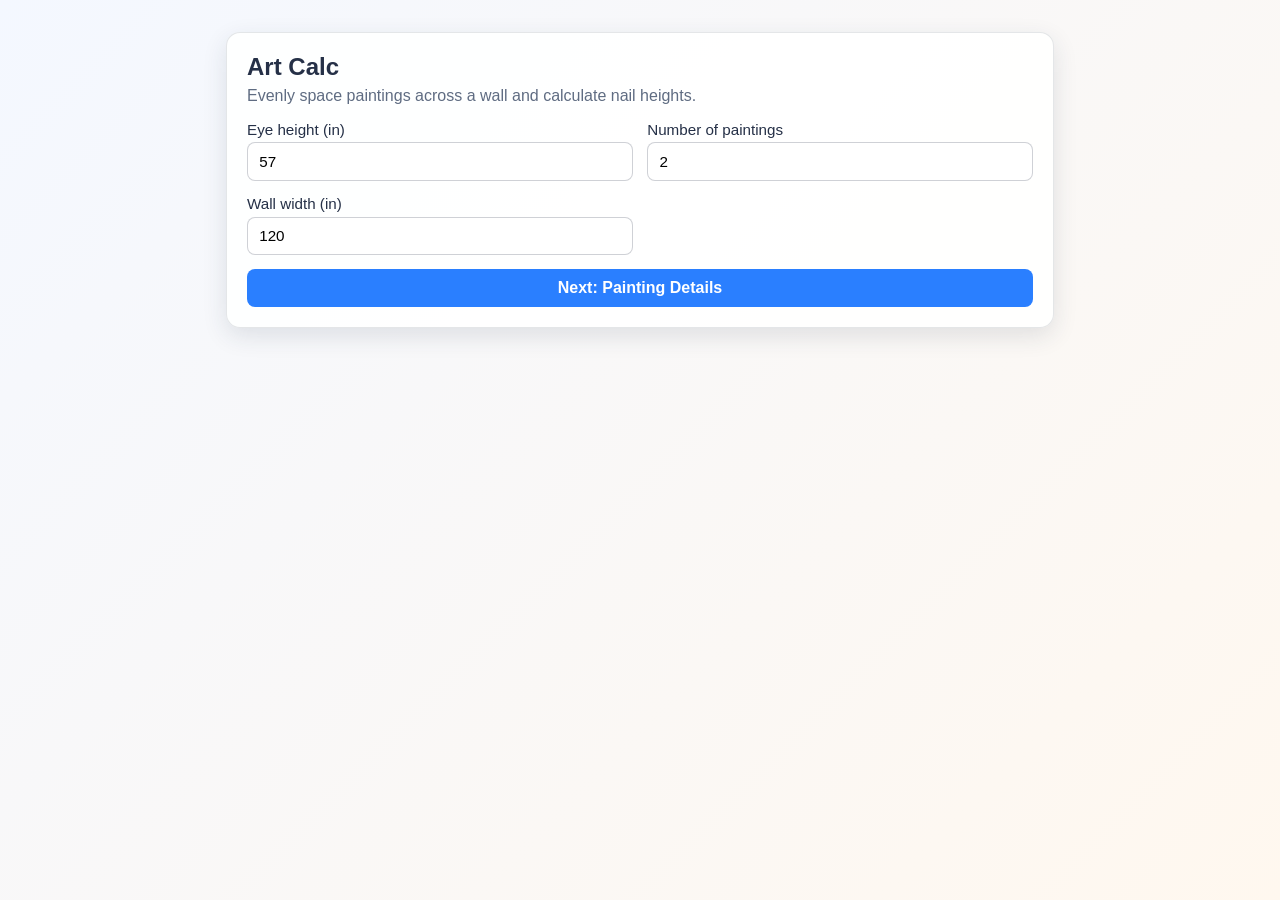
==== index.html @ e27a56c4 "Add multi-painting wall layout workflow with wire distance inputs" ====
<!doctype html>
<html lang="en">
  <head>
    <meta charset="UTF-8" />
    <meta name="viewport" content="width=device-width, initial-scale=1.0" />
    <title>Art Calc</title>
    <link rel="stylesheet" href="styles.css" />
  </head>
  <body>
    <main class="app">
      <section class="card">
        <h1>Art Calc</h1>
        <p class="subtitle">Evenly space paintings across a wall and calculate nail heights.</p>

        <form id="setup-form" class="grid">
          <label>
            Eye height (in)
            <input id="eyeHeight" type="number" step="0.1" min="0" value="57" required />
          </label>

          <label>
            Number of paintings
            <input id="paintingCount" type="number" min="1" max="24" value="2" required />
          </label>

          <label>
            Wall width (in)
            <input id="wallWidth" type="number" step="0.1" min="1" value="120" required />
          </label>

          <button type="submit">Next: Painting Details</button>
        </form>

        <section id="details-section" class="details hidden">
          <h2>Painting Details (inches)</h2>
          <p class="hint">
            <strong>Wire distance</strong> = distance from the <strong>top edge of the painting</strong> down to the wire/hanger contact point where the nail sits when hung.
          </p>

          <form id="details-form">
            <div id="paintings-grid" class="paintings-grid"></div>
            <button type="submit">Calculate Nails</button>
          </form>
        </section>

        <section id="results" class="results hidden" aria-live="polite"></section>
      </section>
    </main>

    <script src="script.js"></script>
  </body>
</html>
---- styles.css ----
:root {
  --bg-a: #f4f8ff;
  --bg-b: #fff8ef;
  --ink: #253047;
  --muted: #5f6c82;
  --accent: #2a7fff;
  --card: rgba(255, 255, 255, 0.88);
}

* {
  box-sizing: border-box;
}

body {
  margin: 0;
  font-family: "Avenir Next", "Segoe UI", sans-serif;
  color: var(--ink);
  background: linear-gradient(135deg, var(--bg-a), var(--bg-b));
  min-height: 100vh;
}

.app {
  max-width: 860px;
  margin: 0 auto;
  padding: 2rem 1rem;
}

.card {
  background: var(--card);
  border: 1px solid rgba(37, 48, 71, 0.12);
  border-radius: 14px;
  padding: 1.25rem;
  box-shadow: 0 8px 24px rgba(37, 48, 71, 0.12);
}

h1,
h2 {
  margin: 0;
}

.subtitle {
  margin-top: 0.35rem;
  color: var(--muted);
}

.grid {
  display: grid;
  grid-template-columns: 1fr 1fr;
  gap: 0.9rem;
  margin-top: 1rem;
}

label {
  display: flex;
  flex-direction: column;
  gap: 0.3rem;
  font-size: 0.95rem;
}

input,
button {
  border: 1px solid rgba(37, 48, 71, 0.22);
  border-radius: 8px;
  padding: 0.6rem 0.7rem;
  font: inherit;
}

button {
  grid-column: span 2;
  border: none;
  background: var(--accent);
  color: white;
  font-weight: 650;
  cursor: pointer;
}

.hidden {
  display: none;
}

.details {
  margin-top: 1.25rem;
}

.hint {
  color: var(--muted);
}

.paintings-grid {
  display: grid;
  gap: 0.9rem;
  margin: 0.8rem 0;
}

.painting-row {
  border: 1px solid rgba(37, 48, 71, 0.16);
  border-radius: 10px;
  padding: 0.8rem;
  display: grid;
  gap: 0.7rem;
  grid-template-columns: repeat(3, 1fr);
}

.results {
  margin-top: 1.2rem;
  padding: 0.9rem;
  border-radius: 10px;
  background: linear-gradient(140deg, #eaf3ff, #fdf7e8);
  border: 1px solid rgba(42, 127, 255, 0.2);
}

table {
  width: 100%;
  border-collapse: collapse;
  margin-top: 0.7rem;
  font-size: 0.95rem;
}

th,
td {
  text-align: left;
  padding: 0.5rem 0.4rem;
  border-bottom: 1px solid rgba(37, 48, 71, 0.12);
}

.error {
  color: #9c1f2b;
  font-weight: 600;
}

@media (max-width: 760px) {
  .grid {
    grid-template-columns: 1fr;
  }

  button {
    grid-column: auto;
  }

  .painting-row {
    grid-template-columns: 1fr;
  }
}
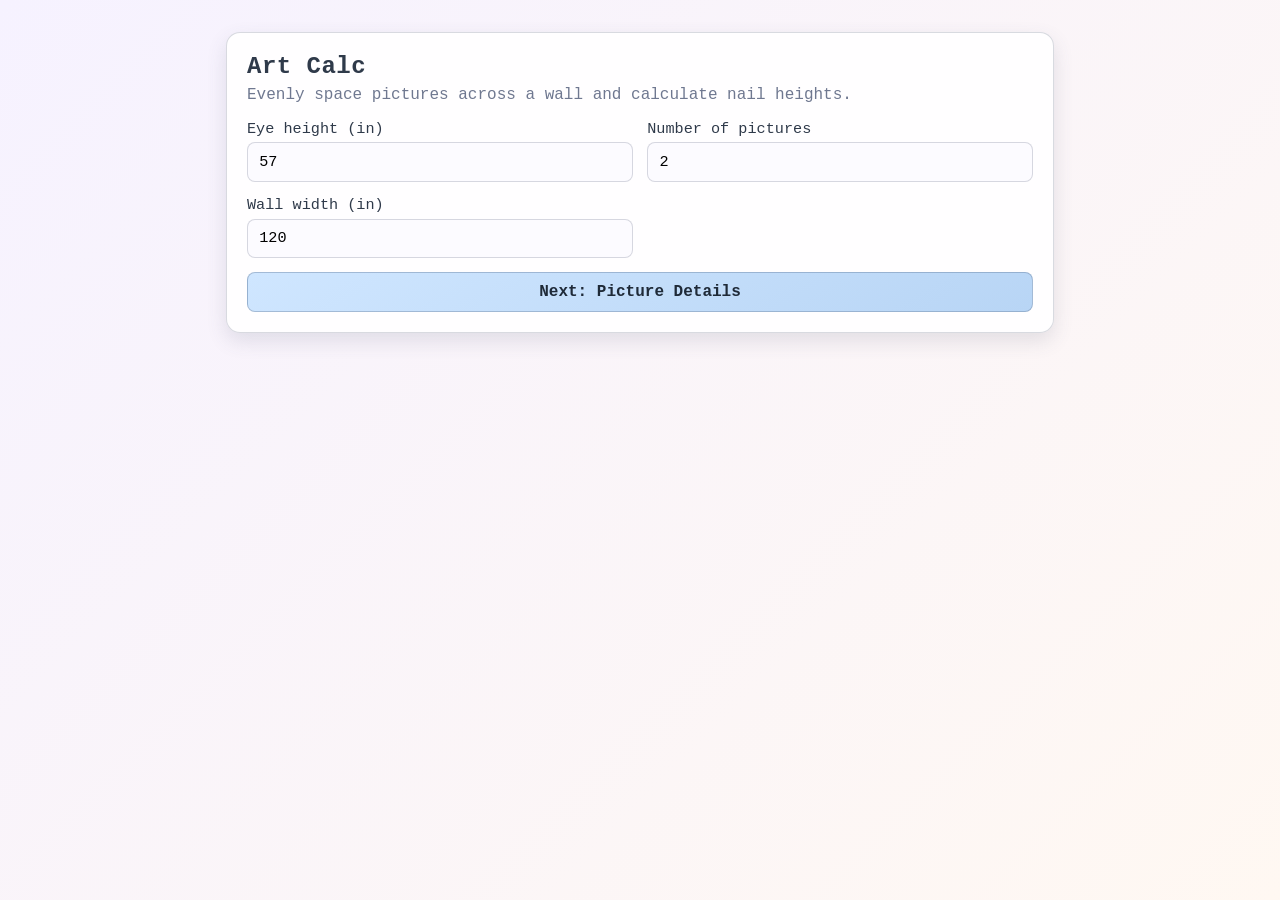
==== commit 551111aa: "Rename painting instructions to picture wording" ====
--- a/index.html
+++ b/index.html
@@ -10,7 +10,7 @@
     <main class="app">
       <section class="card">
         <h1>Art Calc</h1>
-        <p class="subtitle">Evenly space paintings across a wall and calculate nail heights.</p>
+        <p class="subtitle">Evenly space pictures across a wall and calculate nail heights.</p>
 
         <form id="setup-form" class="grid">
           <label>
@@ -19,7 +19,7 @@
           </label>
 
           <label>
-            Number of paintings
+            Number of pictures
             <input id="paintingCount" type="number" min="1" max="24" value="2" required />
           </label>
 
@@ -28,13 +28,13 @@
             <input id="wallWidth" type="number" step="0.1" min="1" value="120" required />
           </label>
 
-          <button type="submit">Next: Painting Details</button>
+          <button type="submit">Next: Picture Details</button>
         </form>
 
         <section id="details-section" class="details hidden">
-          <h2>Painting Details (inches)</h2>
+          <h2>Picture Details (inches)</h2>
           <p class="hint">
-            <strong>Wire distance</strong> = distance from the <strong>top edge of the painting</strong> down to the wire/hanger contact point where the nail sits when hung.
+            <strong>Wire distance</strong> = distance from the <strong>top edge of the picture</strong> down to the wire/hanger contact point where the nail sits when hung.
           </p>
 
           <form id="details-form">
--- a/styles.css
+++ b/styles.css
@@ -1,10 +1,13 @@
 :root {
-  --bg-a: #f4f8ff;
-  --bg-b: #fff8ef;
-  --ink: #253047;
-  --muted: #5f6c82;
-  --accent: #2a7fff;
-  --card: rgba(255, 255, 255, 0.88);
+  --bg-a: #f6f2ff;
+  --bg-b: #fff8f2;
+  --ink: #2f3a4a;
+  --muted: #6f7890;
+  --accent: #7ea9d9;
+  --accent-ink: #1f2a38;
+  --card: rgba(255, 255, 255, 0.9);
+  --field: #fcfbff;
+  --line: rgba(77, 88, 114, 0.22);
 }
 
 * {
@@ -13,7 +16,7 @@
 
 body {
   margin: 0;
-  font-family: "Avenir Next", "Segoe UI", sans-serif;
+  font-family: "Courier New", "Lucida Console", monospace;
   color: var(--ink);
   background: linear-gradient(135deg, var(--bg-a), var(--bg-b));
   min-height: 100vh;
@@ -27,15 +30,16 @@
 
 .card {
   background: var(--card);
-  border: 1px solid rgba(37, 48, 71, 0.12);
+  border: 1px solid var(--line);
   border-radius: 14px;
   padding: 1.25rem;
-  box-shadow: 0 8px 24px rgba(37, 48, 71, 0.12);
+  box-shadow: 0 8px 20px rgba(70, 78, 105, 0.14);
 }
 
 h1,
 h2 {
   margin: 0;
+  letter-spacing: 0.02em;
 }
 
 .subtitle {
@@ -59,18 +63,22 @@
 
 input,
 button {
-  border: 1px solid rgba(37, 48, 71, 0.22);
+  border: 1px solid var(--line);
   border-radius: 8px;
   padding: 0.6rem 0.7rem;
   font: inherit;
 }
 
+input {
+  background: var(--field);
+}
+
 button {
   grid-column: span 2;
-  border: none;
-  background: var(--accent);
-  color: white;
-  font-weight: 650;
+  border: 1px solid rgba(83, 108, 138, 0.35);
+  background: linear-gradient(150deg, #cfe6ff, #b8d5f5);
+  color: var(--accent-ink);
+  font-weight: 700;
   cursor: pointer;
 }
 
@@ -93,20 +101,21 @@
 }
 
 .painting-row {
-  border: 1px solid rgba(37, 48, 71, 0.16);
+  border: 1px solid var(--line);
   border-radius: 10px;
   padding: 0.8rem;
   display: grid;
   gap: 0.7rem;
   grid-template-columns: repeat(3, 1fr);
+  background: linear-gradient(140deg, #fff9f4, #f8fbff);
 }
 
 .results {
   margin-top: 1.2rem;
   padding: 0.9rem;
   border-radius: 10px;
-  background: linear-gradient(140deg, #eaf3ff, #fdf7e8);
-  border: 1px solid rgba(42, 127, 255, 0.2);
+  background: linear-gradient(140deg, #eef6ff, #fff8e9);
+  border: 1px solid rgba(126, 169, 217, 0.45);
 }
 
 table {
@@ -120,11 +129,11 @@
 td {
   text-align: left;
   padding: 0.5rem 0.4rem;
-  border-bottom: 1px solid rgba(37, 48, 71, 0.12);
+  border-bottom: 1px solid rgba(77, 88, 114, 0.16);
 }
 
 .error {
-  color: #9c1f2b;
+  color: #91424f;
   font-weight: 600;
 }
 
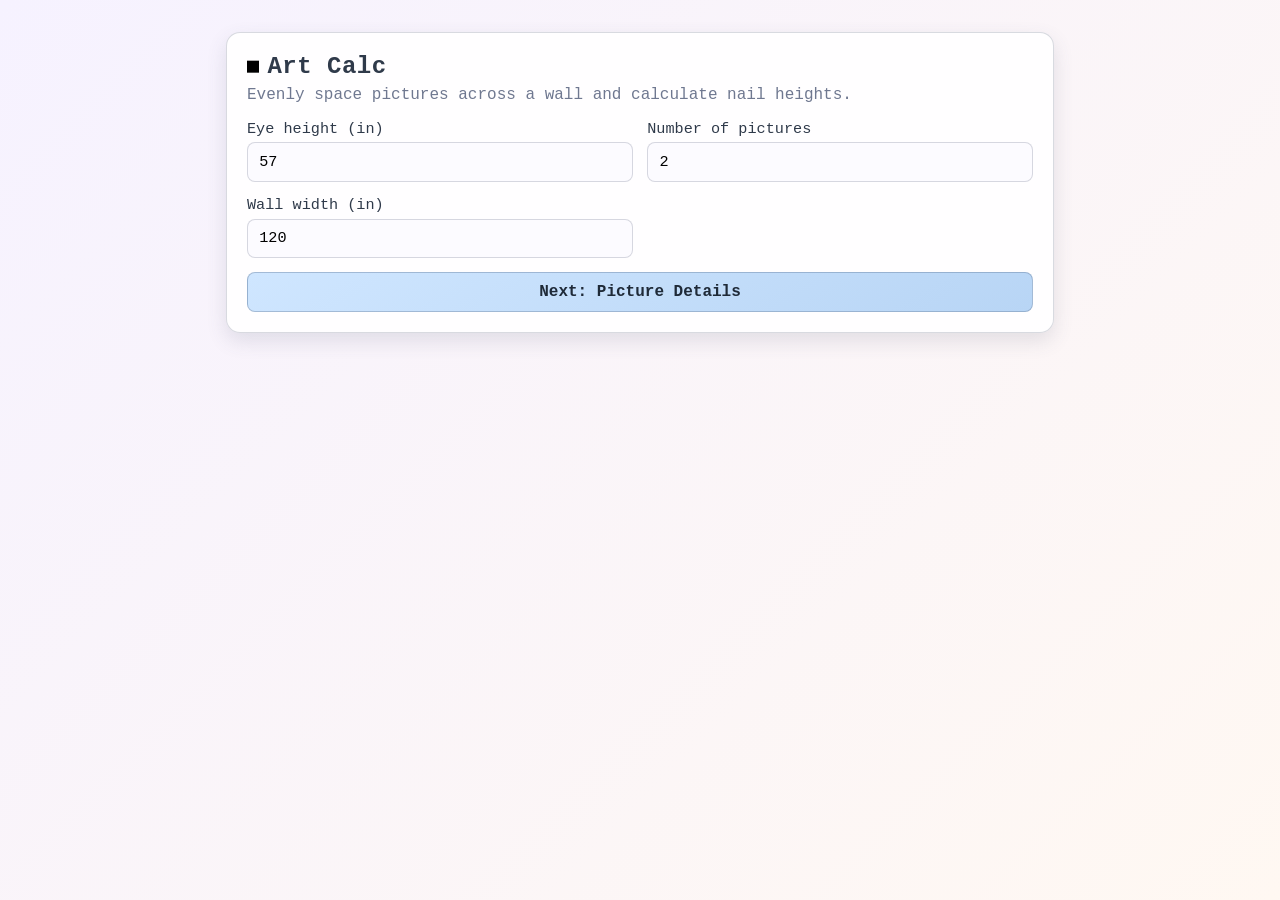
==== commit 7b970865: "Add black square mark beside title" ====
--- a/index.html
+++ b/index.html
@@ -9,7 +9,7 @@
   <body>
     <main class="app">
       <section class="card">
-        <h1>Art Calc</h1>
+        <div class="brand"><span class="mark" aria-hidden="true"></span><h1>Art Calc</h1></div>
         <p class="subtitle">Evenly space pictures across a wall and calculate nail heights.</p>
 
         <form id="setup-form" class="grid">
--- a/styles.css
+++ b/styles.css
@@ -41,6 +41,21 @@
   margin: 0;
   letter-spacing: 0.02em;
 }
+
+.brand {
+  display: inline-flex;
+  align-items: baseline;
+  gap: 0.5rem;
+}
+
+.mark {
+  width: 0.78em;
+  height: 0.78em;
+  background: #000;
+  display: inline-block;
+  transform: translateY(-0.02em);
+}
+
 
 .subtitle {
   margin-top: 0.35rem;
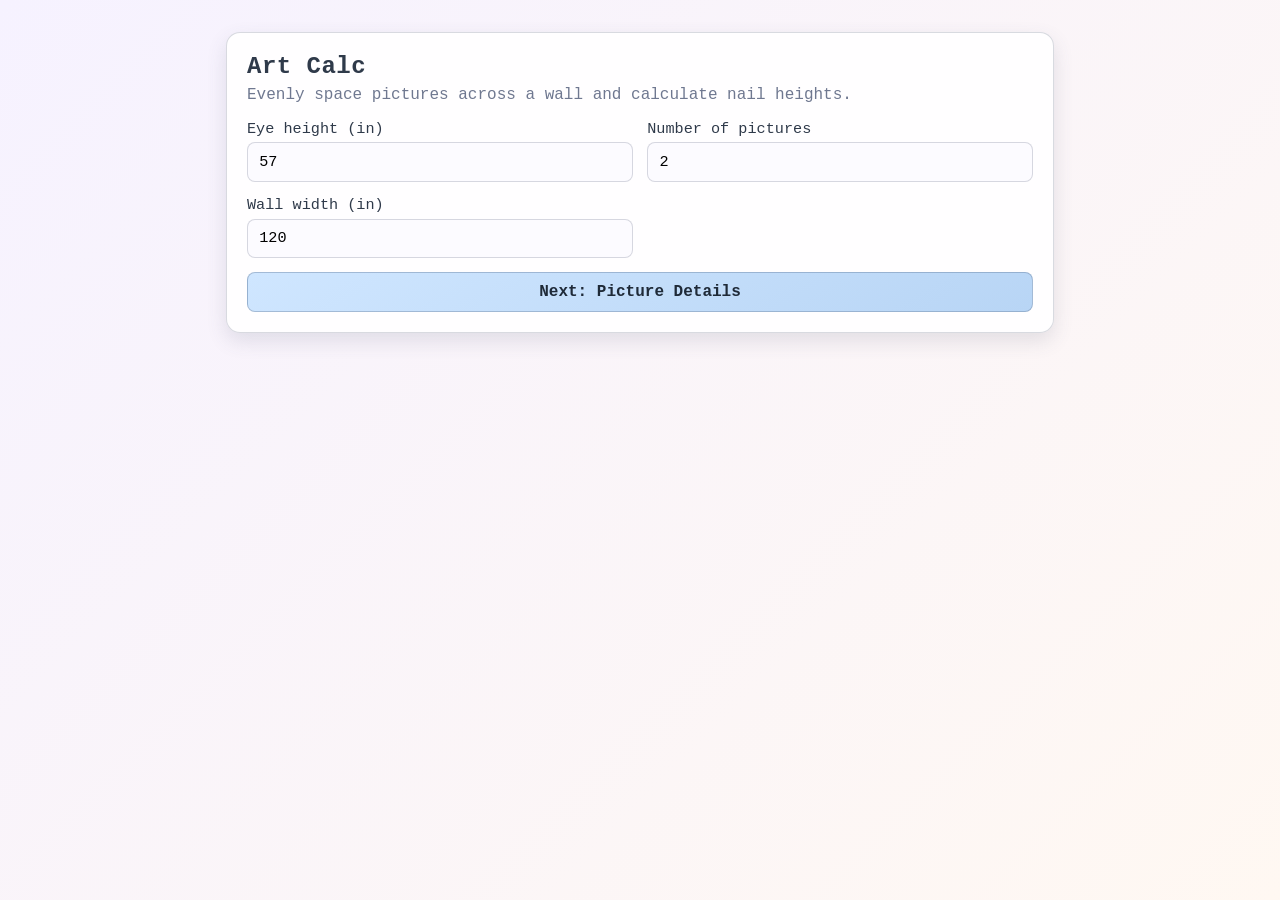
==== commit 20797684: "Remove title mark and restore plain heading" ====
--- a/index.html
+++ b/index.html
@@ -9,7 +9,7 @@
   <body>
     <main class="app">
       <section class="card">
-        <div class="brand"><span class="mark" aria-hidden="true"></span><h1>Art Calc</h1></div>
+        <h1>Art Calc</h1>
         <p class="subtitle">Evenly space pictures across a wall and calculate nail heights.</p>
 
         <form id="setup-form" class="grid">
--- a/styles.css
+++ b/styles.css
@@ -40,20 +40,6 @@
 h2 {
   margin: 0;
   letter-spacing: 0.02em;
-}
-
-.brand {
-  display: inline-flex;
-  align-items: baseline;
-  gap: 0.5rem;
-}
-
-.mark {
-  width: 0.78em;
-  height: 0.78em;
-  background: #000;
-  display: inline-block;
-  transform: translateY(-0.02em);
 }
 
 
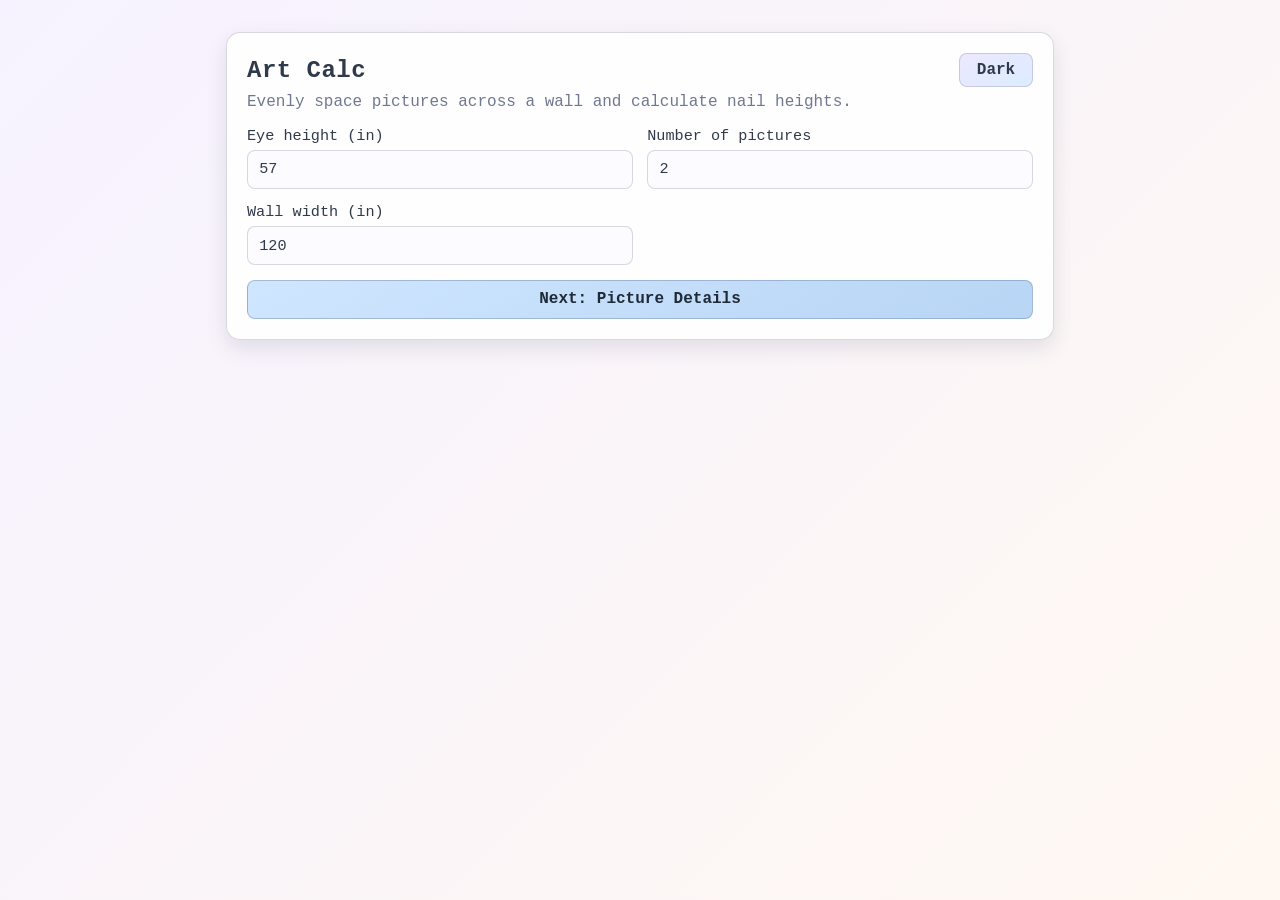
==== commit 41aaf0c3: "Add persistent dark mode toggle" ====
--- a/index.html
+++ b/index.html
@@ -5,11 +5,17 @@
     <meta name="viewport" content="width=device-width, initial-scale=1.0" />
     <title>Art Calc</title>
     <link rel="stylesheet" href="styles.css" />
+    <link rel="icon" type="image/x-icon" href="assets/icons/favicon.ico" />
+    <link rel="icon" type="image/png" sizes="32x32" href="assets/icons/favicon-32x32.png" />
+    <link rel="apple-touch-icon" sizes="180x180" href="assets/icons/apple-touch-icon.png" />
   </head>
   <body>
     <main class="app">
       <section class="card">
-        <h1>Art Calc</h1>
+        <div class="title-row">
+          <h1>Art Calc</h1>
+          <button id="theme-toggle" class="theme-toggle" type="button" aria-label="Toggle dark mode">Dark</button>
+        </div>
         <p class="subtitle">Evenly space pictures across a wall and calculate nail heights.</p>
 
         <form id="setup-form" class="grid">
--- a/styles.css
+++ b/styles.css
@@ -10,6 +10,18 @@
   --line: rgba(77, 88, 114, 0.22);
 }
 
+:root[data-theme="dark"] {
+  --bg-a: #171d2a;
+  --bg-b: #1d1622;
+  --ink: #e7eefb;
+  --muted: #aeb9d1;
+  --accent: #4b6689;
+  --accent-ink: #eff5ff;
+  --card: rgba(29, 37, 52, 0.88);
+  --field: #222b3d;
+  --line: rgba(189, 205, 238, 0.22);
+}
+
 * {
   box-sizing: border-box;
 }
@@ -42,6 +54,12 @@
   letter-spacing: 0.02em;
 }
 
+.title-row {
+  display: flex;
+  align-items: center;
+  justify-content: space-between;
+  gap: 1rem;
+}
 
 .subtitle {
   margin-top: 0.35rem;
@@ -72,6 +90,7 @@
 
 input {
   background: var(--field);
+  color: var(--ink);
 }
 
 button {
@@ -83,6 +102,25 @@
   cursor: pointer;
 }
 
+.theme-toggle {
+  grid-column: auto;
+  width: auto;
+  min-width: 74px;
+  padding: 0.45rem 0.65rem;
+  background: linear-gradient(150deg, #ece8ff, #dcecff);
+  color: var(--ink);
+  border: 1px solid var(--line);
+}
+
+:root[data-theme="dark"] button {
+  background: linear-gradient(150deg, #4a6388, #3d5574);
+}
+
+:root[data-theme="dark"] .theme-toggle {
+  background: linear-gradient(150deg, #2a3448, #324058);
+  color: #f2f6ff;
+}
+
 .hidden {
   display: none;
 }
@@ -111,6 +149,10 @@
   background: linear-gradient(140deg, #fff9f4, #f8fbff);
 }
 
+:root[data-theme="dark"] .painting-row {
+  background: linear-gradient(140deg, #25314a, #2b253f);
+}
+
 .results {
   margin-top: 1.2rem;
   padding: 0.9rem;
@@ -119,6 +161,15 @@
   border: 1px solid rgba(126, 169, 217, 0.45);
 }
 
+:root[data-theme="dark"] .results {
+  background: linear-gradient(140deg, #26364f, #332a3e);
+  border-color: rgba(166, 190, 231, 0.35);
+}
+
+a {
+  color: var(--ink);
+}
+
 table {
   width: 100%;
   border-collapse: collapse;
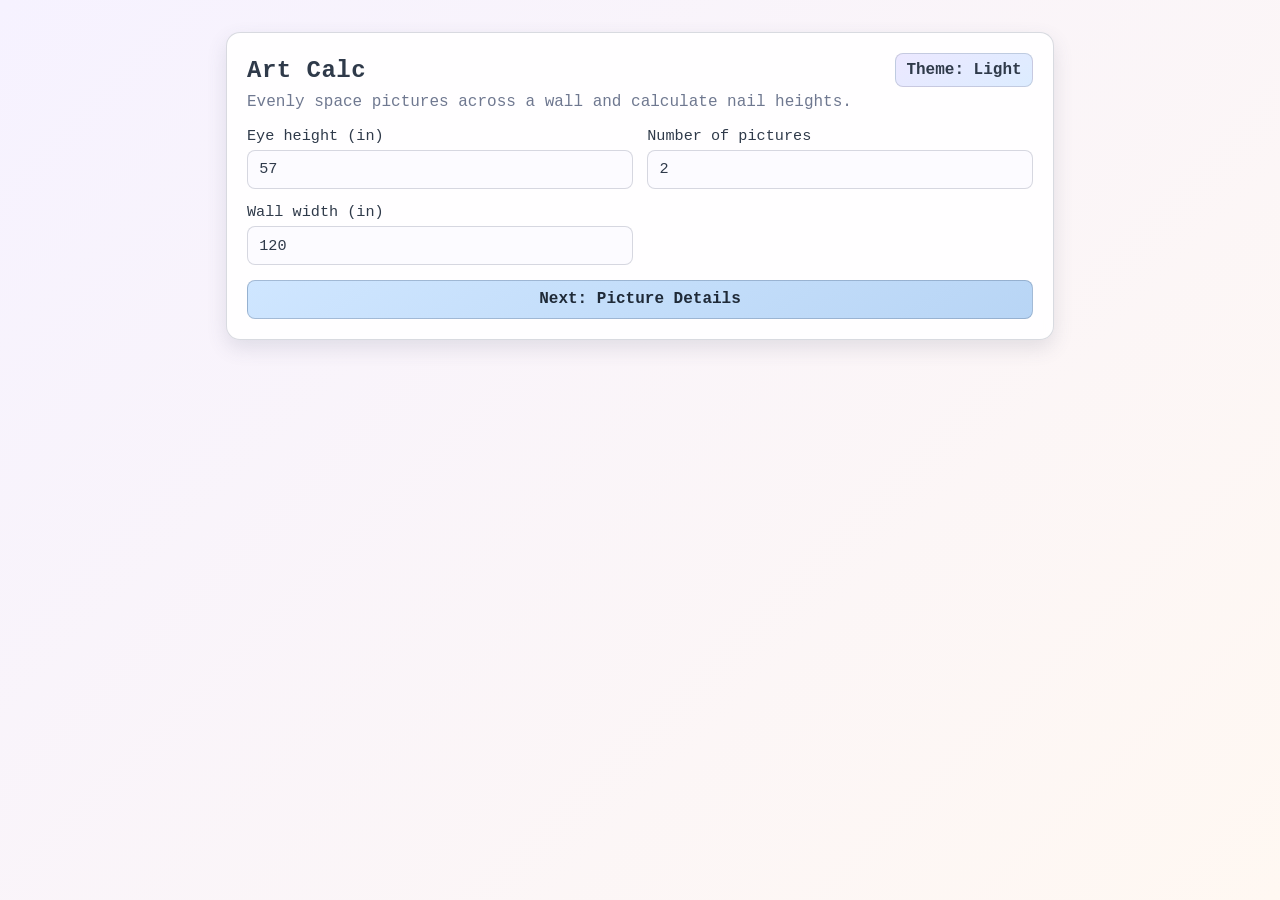
==== commit 4d158d46: "Add trippy fractal theme mode" ====
--- a/index.html
+++ b/index.html
@@ -10,11 +10,12 @@
     <link rel="apple-touch-icon" sizes="180x180" href="assets/icons/apple-touch-icon.png" />
   </head>
   <body>
+    <canvas id="trippy-canvas" aria-hidden="true"></canvas>
     <main class="app">
       <section class="card">
         <div class="title-row">
           <h1>Art Calc</h1>
-          <button id="theme-toggle" class="theme-toggle" type="button" aria-label="Toggle dark mode">Dark</button>
+          <button id="theme-toggle" class="theme-toggle" type="button" aria-label="Toggle theme">Dark</button>
         </div>
         <p class="subtitle">Evenly space pictures across a wall and calculate nail heights.</p>
 
--- a/styles.css
+++ b/styles.css
@@ -22,6 +22,30 @@
   --line: rgba(189, 205, 238, 0.22);
 }
 
+:root[data-theme="rainbow"] {
+  --bg-a: #ffe9f5;
+  --bg-b: #e9f5ff;
+  --ink: #3a2f52;
+  --muted: #7a6699;
+  --accent: #d29be8;
+  --accent-ink: #33244a;
+  --card: rgba(255, 255, 255, 0.88);
+  --field: #fff9ff;
+  --line: rgba(123, 96, 168, 0.25);
+}
+
+:root[data-theme="trippy"] {
+  --bg-a: #0c061b;
+  --bg-b: #150a2c;
+  --ink: #f4e9ff;
+  --muted: #d8c8ee;
+  --accent: #9ef0d5;
+  --accent-ink: #16072e;
+  --card: rgba(20, 12, 37, 0.7);
+  --field: rgba(44, 28, 74, 0.7);
+  --line: rgba(219, 180, 255, 0.35);
+}
+
 * {
   box-sizing: border-box;
 }
@@ -32,12 +56,30 @@
   color: var(--ink);
   background: linear-gradient(135deg, var(--bg-a), var(--bg-b));
   min-height: 100vh;
+  position: relative;
+}
+
+#trippy-canvas {
+  position: fixed;
+  inset: 0;
+  width: 100%;
+  height: 100%;
+  z-index: 0;
+  pointer-events: none;
+  opacity: 0;
+  transition: opacity 180ms ease;
+}
+
+:root[data-theme="trippy"] #trippy-canvas {
+  opacity: 0.95;
 }
 
 .app {
   max-width: 860px;
   margin: 0 auto;
   padding: 2rem 1rem;
+  position: relative;
+  z-index: 1;
 }
 
 .card {
@@ -46,6 +88,7 @@
   border-radius: 14px;
   padding: 1.25rem;
   box-shadow: 0 8px 20px rgba(70, 78, 105, 0.14);
+  backdrop-filter: blur(4px);
 }
 
 h1,
@@ -202,3 +245,48 @@
     grid-template-columns: 1fr;
   }
 }
+
+:root[data-theme="rainbow"] body {
+  background: linear-gradient(135deg, #ffe9f5, #fff9d9, #e7fff2, #e6f1ff, #f2e9ff);
+}
+
+:root[data-theme="rainbow"] .painting-row {
+  background: linear-gradient(140deg, #fff2fa, #f4f8ff, #f9fff0);
+}
+
+:root[data-theme="rainbow"] .results {
+  background: linear-gradient(140deg, #f6ecff, #e9f6ff, #fff5dc);
+  border-color: rgba(210, 155, 232, 0.5);
+}
+
+:root[data-theme="rainbow"] button {
+  background: linear-gradient(150deg, #f8d6ff, #cfe4ff, #d7f8e5);
+  color: #3a2f52;
+}
+
+:root[data-theme="rainbow"] .theme-toggle {
+  background: linear-gradient(150deg, #f8d6ff, #ffe6c8);
+}
+
+:root[data-theme="trippy"] body {
+  background: radial-gradient(circle at 20% 0%, #25113f 0%, #130724 60%, #0a0414 100%);
+}
+
+:root[data-theme="trippy"] button {
+  background: linear-gradient(150deg, #8ff9db, #f4acff, #99d4ff);
+  color: #19092e;
+}
+
+:root[data-theme="trippy"] .theme-toggle {
+  background: linear-gradient(150deg, #f7adff, #9ef7dd);
+  color: #19092e;
+}
+
+:root[data-theme="trippy"] .painting-row {
+  background: linear-gradient(140deg, rgba(114, 72, 175, 0.35), rgba(58, 135, 186, 0.3));
+}
+
+:root[data-theme="trippy"] .results {
+  background: linear-gradient(140deg, rgba(99, 58, 181, 0.35), rgba(40, 110, 179, 0.3));
+  border-color: rgba(206, 169, 255, 0.5);
+}
